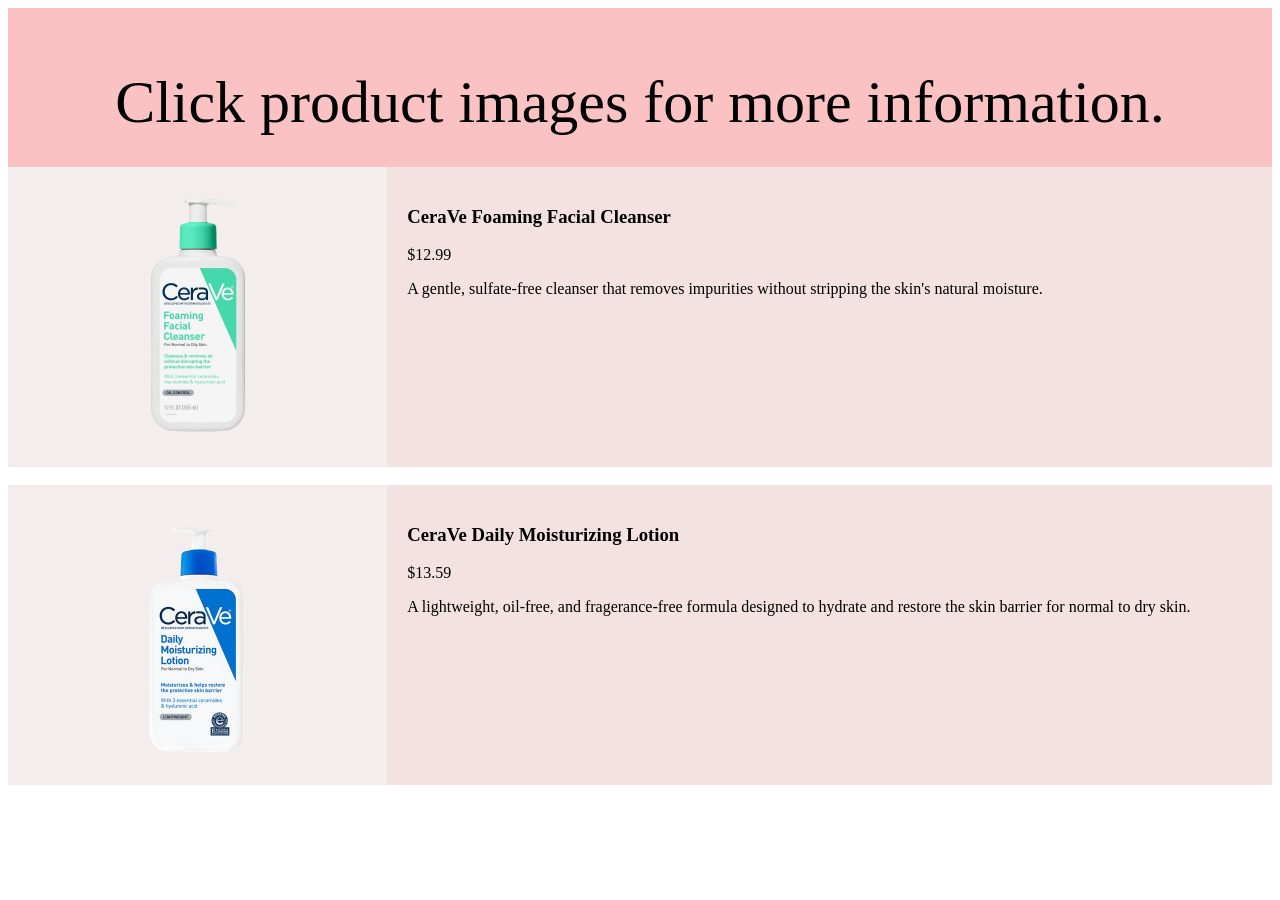
==== index.html @ d5ee2b3f "Homepage" ====
<!DOCTYPE html>
<html lang="en">
<head>
    <meta charset="UTF-8">
    <meta name="viewport" content="width=device-width, initial-scale=1.0">
    <link rel="stylesheet" href="styles.css">
    <title>Document</title>
</head>
<body>

<header>
    <h2>Click product images for more information.</h2>
</header>

<section>
    <nav>
        <a href="cerave.html">
            <div class="image-container">
        <img src="cerave-removebg-preview.png" alt="Cerave product image from Google" width="250" height="250">
        </a>
 </div>
 </nav>
    <article>
        <h1>CeraVe Foaming Facial Cleanser</h1> 
        <p>$12.99</p>
        <p>A gentle, sulfate-free cleanser that removes impurities without stripping the skin's natural moisture.</p>
    </article>
</section>
<br>
<section>
    <nav>
     <div class="image-container">
<img src="Daily-Moisturizing-Lotion-removebg-preview.png" alt="CeraVe Daily Moisturizing Lotion product image from Google" width="250" height="250">
 </div>
 </nav>
    <article>
        <h1>CeraVe Daily Moisturizing Lotion</h1>
        <p>$13.59</p>
        <p>A lightweight, oil-free, and fragerance-free formula designed to hydrate and restore the skin barrier for normal to dry skin.</p>
    </article>
</section>
</body>
</html>
---- styles.css ----
.reflection {
    position: relative;
    left: 20px;
    right: 40px;
    background-color:rgb(69, 235, 158);
    width: fit-content;
    }
    #page-title {
        background-color: #b5e3f3;
        padding: 12px 16px;
        border-bottom: 3px solid #4be1fb;
    }
.img {
    position: relative;
    left: 20px;
    right: 40px;
    }
    * {
    box-sizing: border-box;
    }

    body {
        font-family: Arial, Helvetica, sans-serif;
    }

    header {
        background-color: rgba(248, 169, 169, 0.7);
        padding: 10px;
        text-align: center;
        font-size: 35px;
        color: black;
    }

    nav {
        float: left;
        width: 30%;
        height: 300px; 
        background: #f4eded;
        padding: 20px;
    }

    nav ul {
        list-style-type: none;
         padding: 0;
    }

    article {
        float: left;
        padding: 20px;
        width: 70%;
        background-color: #f4e2e2;
        height: 300px; 
        font-family: Playfair Display, serif;
    }

    section::after {
        content: "";
        display: table;
        clear: both;
    }

    footer {
        background-color: #777;
        padding: 10px;
      text-align: center;
        color: white;
    }
    .image-container {
        display: flex;
        justify-content: center;
        align-items: center;
        height: 100%;
    }
    .vibe {
        position: fixed;
        top: 0;
        left: 0;
        height: 100vh;
        width: 100%;
        background: url(Products.jpg) center/cover no-repeat;
        display: flex;
        justify-content: center;
        align-items: center;
    }
    .content {
        position: relative;
        z-index: 1;
        color: black;
        background: rgba(248, 169, 169, 0.7);
        padding: 30px 50px;
        border-radius: 20px;
        text-align: center;
        backdrop-filter: blur(5px);
        box-shadow: 0 10px 25px rgba(0,0,0,0.2);
        font: 20px baloo 2, cursive;
        h1 {
            font: 42px Playfair Display, serif;
           
        }
        font: 18px Playfair Display, serif;
    }
    .btn {
  position: absolute;
  top: 70%;
  left: 50%;
  transform: translate(-50%, -50%);

  padding: 12px 24px;
  background-color: rgba(255, 255, 255, 0.8);
  color: black;
  text-decoration: none;
  font-size: 18px;
  border-radius: 12px;
  font-family: serif;
  transition: 0.3s;
}

.btn:hover {
  background-color: white;
  transform: translate(-50%, -50%) scale(1.05);
}
h2 {
    font: 60px Playfair Display, serif;
    margin-bottom: 20px;
}
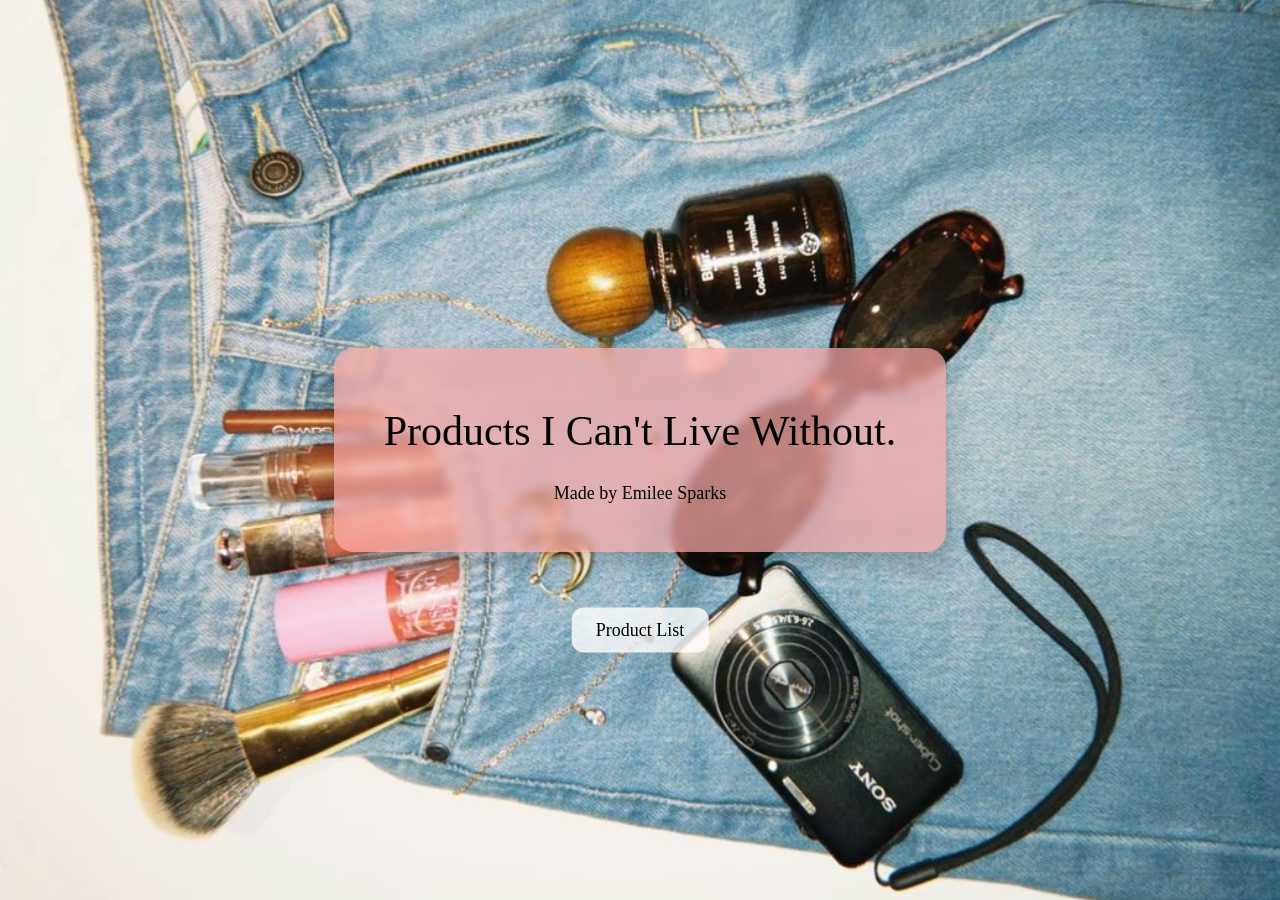
==== commit 32f25f57: "filename" ====
--- a/index.html
+++ b/index.html
@@ -3,41 +3,18 @@
 <head>
     <meta charset="UTF-8">
     <meta name="viewport" content="width=device-width, initial-scale=1.0">
+    <title>Document</title>
     <link rel="stylesheet" href="styles.css">
-    <title>Document</title>
+<link href="https://fonts.googleapis.com/css2?family=Playfair+Display:wght@500;700&family=Poppins:wght@300;500&display=swap" rel="stylesheet">
 </head>
 <body>
-
-<header>
-    <h2>Click product images for more information.</h2>
-</header>
-
-<section>
-    <nav>
-        <a href="cerave.html">
-            <div class="image-container">
-        <img src="cerave-removebg-preview.png" alt="Cerave product image from Google" width="250" height="250">
-        </a>
- </div>
- </nav>
-    <article>
-        <h1>CeraVe Foaming Facial Cleanser</h1> 
-        <p>$12.99</p>
-        <p>A gentle, sulfate-free cleanser that removes impurities without stripping the skin's natural moisture.</p>
-    </article>
-</section>
-<br>
-<section>
-    <nav>
-     <div class="image-container">
-<img src="Daily-Moisturizing-Lotion-removebg-preview.png" alt="CeraVe Daily Moisturizing Lotion product image from Google" width="250" height="250">
- </div>
- </nav>
-    <article>
-        <h1>CeraVe Daily Moisturizing Lotion</h1>
-        <p>$13.59</p>
-        <p>A lightweight, oil-free, and fragerance-free formula designed to hydrate and restore the skin barrier for normal to dry skin.</p>
-    </article>
-</section>
+    <div class="vibe">
+        <div class="content">
+            <h1>Products I Can't Live Without.</h1>
+            <p>Made by Emilee Sparks</p>
+            </div>
+        </div>
+        
+<a href="index.html" class="btn">Product List</a>
 </body>
 </html>
